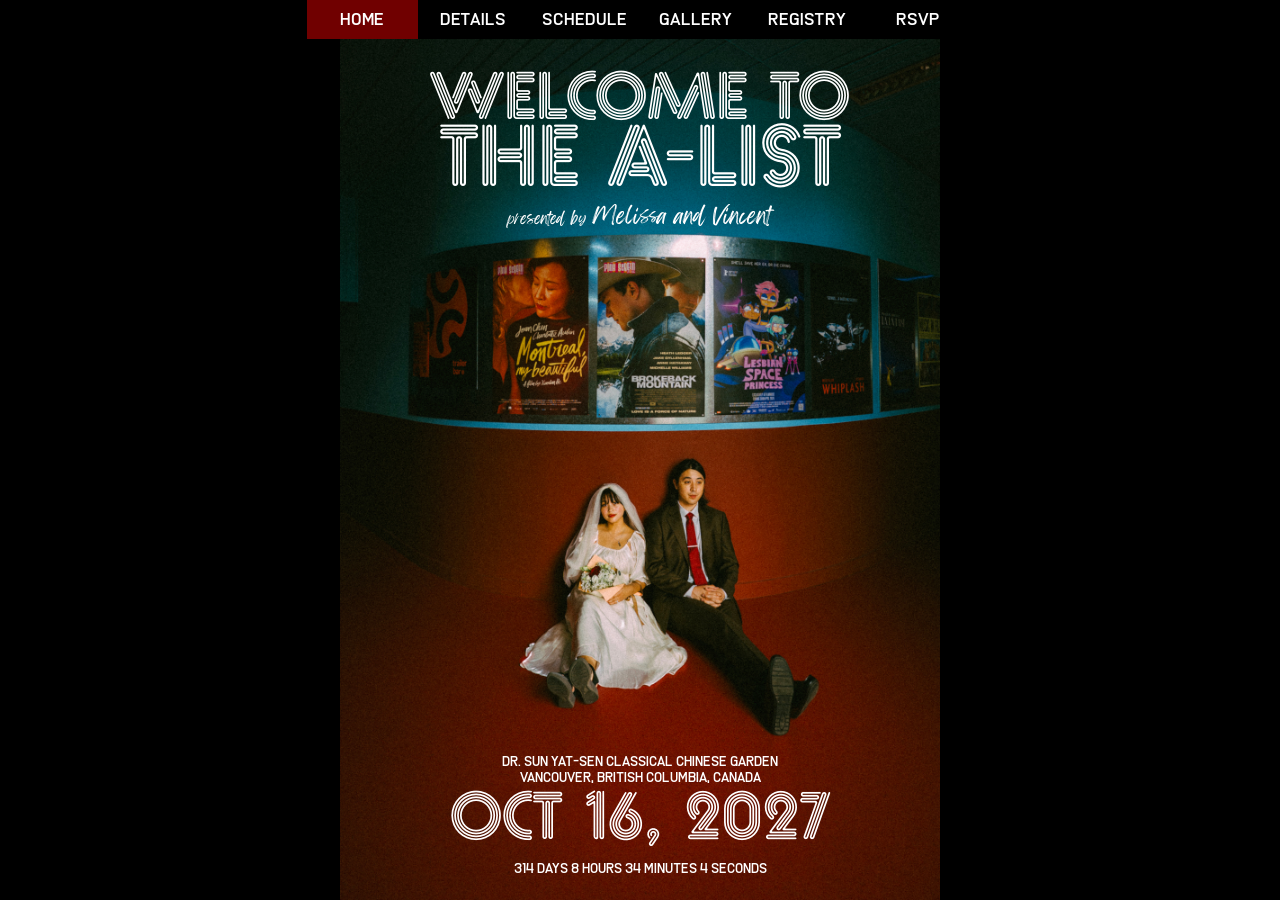
==== index.html @ 3ba60631 "nav bar aligned with bg image" ====
<!DOCTYPE html>
<html>
<head>
  <link rel="stylesheet" href="styles.css" type="text/css">
  <meta name="viewport" content="width=device-width, initial-scale=1">
  <title>Mel and Vince: The A-List - Home</title>
</head>

<style>
* {box-sizing: border-box}
</style>

<body style="background-color: black;
      background-image: url('backgrounds/movie-posters-t.jpg');
      background-position: center top;
      background-repeat: no-repeat;
      background-size: auto 100%;
      image-rendering: -webkit-optimize-contrast;">

  <!-- Navigation bar -->
  <div class="topnav">
    <a class="active" href="index.html"; style="font-weight: 100;">Home</a>
    <a href="info.html"; style="font-weight: 100;">Details</a>
    <a href="schedule.html"; style="font-weight: 100;">Schedule</a>
    <a href="gallery.html"; style="font-weight: 100;">Gallery</a>
    <a href="registry.html"; style="font-weight: 100;">Registry</a>
    <a href="rsvp.html"; style="font-weight: 100;">RSVP</a>
  </div>

  <header>
    <!-- Title -->
    <div class="container">
      <h1 style="font-family: 'NeoNeon'; font-size: clamp(0rem, 7.5vh, 5rem); font-weight: 100; margin-top: 5vh; margin-bottom: 1vh; line-height: .5">Welcome to</h1>
      <h1 style="font-family: 'NeoNeon'; font-size: clamp(0rem, 9.75vh, 6.5rem); font-weight: 100; margin-top: 2.5vh; margin-bottom: 3vh; line-height: .5">the A-List</h1>
      <h2 style="font-family: 'Feeling Passionate'; font-size: clamp(0rem, 1.5vh, 1rem); font-weight: 100; margin-bottom: 0.01vh; line-height: .5">presented by <span style="font-size: clamp(0rem, 2.25vh, 1.5rem);">Melissa and Vincent</span></h2>
    </div>
  </header>

  <main>
  </main>

  <footer>
    <div class="container" style="font-family: 'Fine Allie';">
      <h1 style="font-size: clamp(0rem, 1.5vh, 1rem); font-weight: 100; margin-top: 5vh; margin-bottom: .1vh;">Dr. Sun Yat-Sen Classical Chinese Garden</h1>
      <h1 style="font-size: clamp(0rem, 1.5vh, 1rem); font-weight: 100; margin-top: 0vh; margin-bottom: .1vh;">Vancouver, British Columbia, Canada</h1>
    </div>
    <div class="container">
      <h1 style="font-family: 'NeoNeon'; font-size: clamp(0rem, 7.5vh, 5rem); font-weight: 100; margin-top: 0vh; margin-bottom: 1vh;">Oct 16, 2027</h1>
    </div>

    <div class="container">
      <!-- Display the countdown timer in an element -->
      <p id="demo"></p>
      <style>
        #demo {
          font-size: clamp(0rem, 1.5vh, 1rem);
          font-family: 'Fine Allie';
          font-weight: 100;
          margin-bottom: 3vh;
          line-height: .5;
        }
      </style>

      <script>
      // Set the date we're counting down to
      var countDownDate = new Date("Oct 16, 2027 15:00:00").getTime();

      // Update the count down every 1 second
      var x = setInterval(function() {

        // Get today's date and time
        var now = new Date().getTime();

        // Find the distance between now and the count down date
        var distance = countDownDate - now;

        // Time calculations for years, months, weeks, days, hours, minutes and seconds
        var years = Math.floor(distance / (1000 * 60 * 60 * 24 * 365));
        var days = Math.floor(distance / (1000 * 60 * 60 * 24) - (365 * years));
        var hours = Math.floor((distance % (1000 * 60 * 60 * 24)) / (1000 * 60 * 60));
        var minutes = Math.floor((distance % (1000 * 60 * 60)) / (1000 * 60));
        var seconds = Math.floor((distance % (1000 * 60)) / 1000);

        // Display the result in the element with id="demo"
        if (years > 0) {
          document.getElementById("demo").innerHTML =
            years + " year "
            + days + " days "
            + hours + " hours "
            + minutes + " minutes "
            + seconds + " seconds ";
        } else {
          document.getElementById("demo").innerHTML =
              days + " days "
              + hours + " hours "
              + minutes + " minutes "
              + seconds + " seconds ";
        }
        // If the count down is finished, write some text
        if (distance < 0) {
          clearInterval(x);
          document.getElementById("demo").innerHTML = "It's Showtime!";
        }
      }, 1000);
      </script>
    </div>
  </footer>

</body>
</html>
---- styles.css ----
@font-face {
  font-family: 'Feeling Passionate';
  src: url('fonts/Feeling Passionate.ttf');
  font-weight: normal;
  font-style: normal;
}

@font-face {
  font-family: 'NeoNeon';
  src: url('fonts/NeoNeon.otf');
  font-weight: normal;
  font-style: normal;
}

@font-face {
  font-family: 'Fine Allie';
  src: url('fonts/Fine Allie.otf');
  font-weight: normal;
  font-style: normal;
}

/* Container holding the image and the text */
.container {
  position: relative;
  text-align: center;
  color: rgb(255, 255, 255);
}

/* Bottom left text */
.bottom-left {
  position: absolute;
  bottom: 8px;
  left: 16px;
}

/* Top left text */
.top-left {
  position: absolute;
  top: 8px;
  left: 16px;
}

/* Top right text */
.top-right {
  position: absolute;
  top: 8px;
  right: 16px;
}

/* Bottom right text */
.bottom-right {
  position: absolute;
  bottom: 8px;
  right: 16px;
}

/* Centered text */
.centered {
  font-family: 'Feeling Passionate';
  position: absolute;
  top: 50%;
  left: 50%;
  transform: translate(-50%, -50%);
}

/* Navigation Bar */
nav {
   text-align: center;
   word-spacing: clamp(0rem, 2vh, 1rem);
   padding: 10px;
   background-color: #ffffff;
   font-family: "Fine Allie";
}

nav a {
   color: #000000;
   text-decoration: none;
   font-size: larger;
}

html, body {
  height: 100%;
  margin: 0;
}

/* The article fills all the space between header & footer */
body {
  margin: 0;
  font-family: "Fine Allie";
  display: flex;
  flex-direction: column;
}

footer {
  min-height: 10vh;
}

main {
  flex: 1;
}

.topnav {
  font-family: 'Fine Allie';
  max-width: 667px;
  width: 100%;
  overflow: auto;
  background-color: #000000;
  box-sizing: border-box;
  display: table;
  margin: 0 auto;
  margin-left: auto;
  margin-right: auto;
}

.topnav a {
  float: left;
  padding: 1vh;
  color: #ffffff;
  text-decoration: none;
  width: 16.666%;
  font-size: 2vh;
  text-align: center;
}

.topnav a:hover {
  background-color: #ffffff;
  color: black;
}

.topnav a.active {
  background-color: #700000;
  color: white;
}
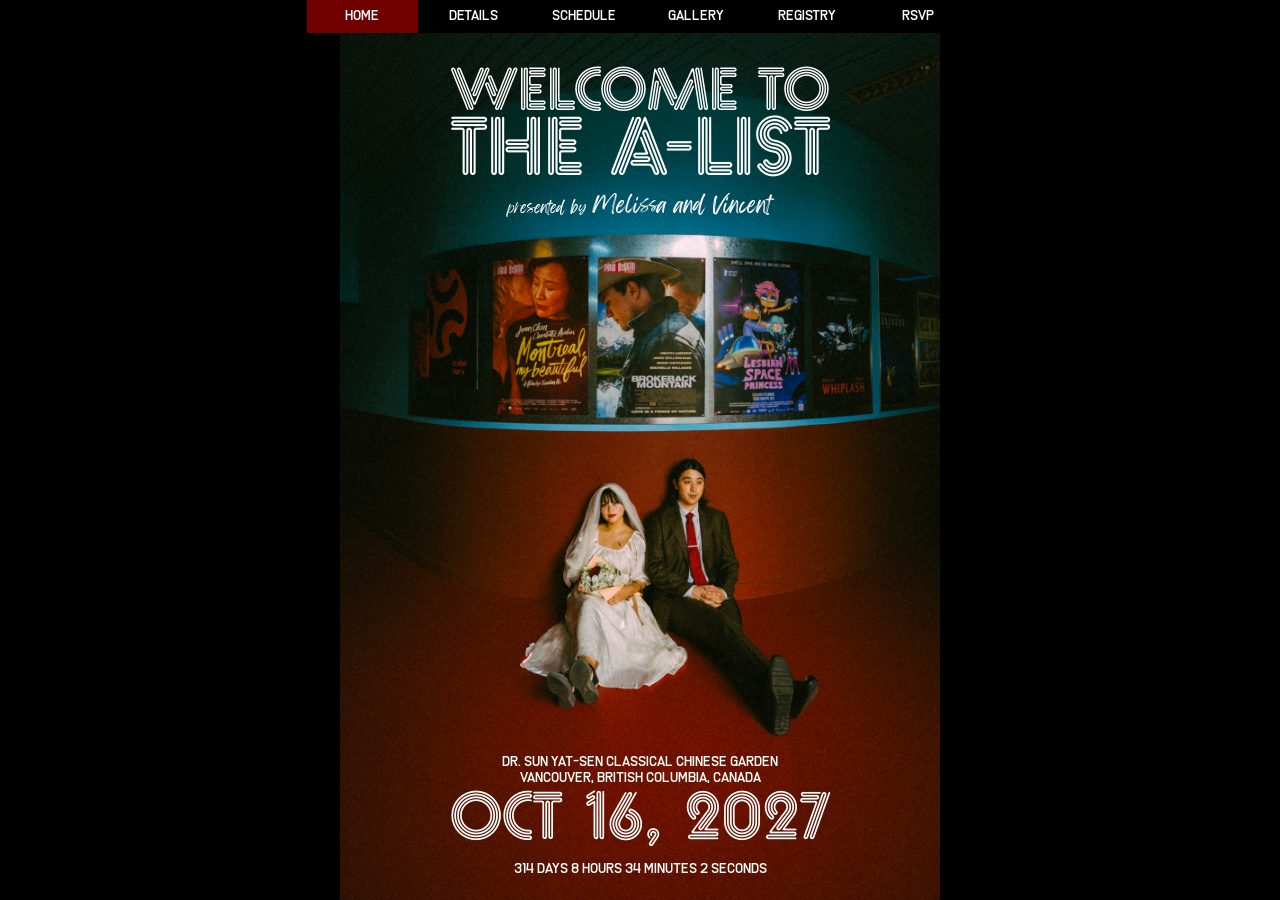
==== commit 6f0e299e: "Title fits on iPhone" ====
--- a/index.html
+++ b/index.html
@@ -30,9 +30,32 @@
   <header>
     <!-- Title -->
     <div class="container">
-      <h1 style="font-family: 'NeoNeon'; font-size: clamp(0rem, 7.5vh, 5rem); font-weight: 100; margin-top: 5vh; margin-bottom: 1vh; line-height: .5">Welcome to</h1>
-      <h1 style="font-family: 'NeoNeon'; font-size: clamp(0rem, 9.75vh, 6.5rem); font-weight: 100; margin-top: 2.5vh; margin-bottom: 3vh; line-height: .5">the A-List</h1>
-      <h2 style="font-family: 'Feeling Passionate'; font-size: clamp(0rem, 1.5vh, 1rem); font-weight: 100; margin-bottom: 0.01vh; line-height: .5">presented by <span style="font-size: clamp(0rem, 2.25vh, 1.5rem);">Melissa and Vincent</span></h2>
+      <h1 style="font-family: 'NeoNeon';
+                font-size: clamp(0rem, 6.75vh, 4.5rem);
+                font-weight: 100;
+                margin-top: 5vh;
+                margin-bottom: 1vh;
+                line-height: .5;">
+        Welcome to
+      </h1>
+      <h1 style="font-family: 'NeoNeon';
+                font-size: clamp(0rem, 9.25vh, 6.1667rem);
+                font-weight: 100;
+                margin-top: 2.5vh;
+                margin-bottom: 3vh;
+                line-height: .5;">
+        the A-List
+      </h1>
+      <h2 style="font-family: 'Feeling Passionate';
+                font-size: clamp(0rem, 1.5vh, 1rem);
+                font-weight: 100;
+                margin-bottom: 0.01vh;
+                line-height: .5">
+        presented by
+        <span style="font-size: clamp(0rem, 2.25vh, 1.5rem);">
+          Melissa and Vincent
+        </span>
+      </h2>
     </div>
   </header>
 
@@ -41,11 +64,25 @@
 
   <footer>
     <div class="container" style="font-family: 'Fine Allie';">
-      <h1 style="font-size: clamp(0rem, 1.5vh, 1rem); font-weight: 100; margin-top: 5vh; margin-bottom: .1vh;">Dr. Sun Yat-Sen Classical Chinese Garden</h1>
-      <h1 style="font-size: clamp(0rem, 1.5vh, 1rem); font-weight: 100; margin-top: 0vh; margin-bottom: .1vh;">Vancouver, British Columbia, Canada</h1>
+      <h1 style="font-size: clamp(0rem, 1.5vh, 1rem);
+                font-weight: 100;
+                margin-top: 5vh;
+                margin-bottom: .1vh;">
+        Dr. Sun Yat-Sen Classical Chinese Garden
+      </h1>
+      <h1 style="font-size: clamp(0rem, 1.5vh, 1rem);
+                font-weight: 100; margin-top: 0vh;
+                margin-bottom: .1vh;">
+        Vancouver, British Columbia, Canada
+      </h1>
     </div>
     <div class="container">
-      <h1 style="font-family: 'NeoNeon'; font-size: clamp(0rem, 7.5vh, 5rem); font-weight: 100; margin-top: 0vh; margin-bottom: 1vh;">Oct 16, 2027</h1>
+      <h1 style="font-family: 'NeoNeon';
+                font-size: clamp(0rem, 7.5vh, 5rem);
+                font-weight: 100; margin-top: 0vh;
+                margin-bottom: 1vh;">
+        Oct 16, 2027
+      </h1>
     </div>
 
     <div class="container">
--- a/styles.css
+++ b/styles.css
@@ -118,7 +118,7 @@
   color: #ffffff;
   text-decoration: none;
   width: 16.666%;
-  font-size: 2vh;
+  font-size: 1.5vh;
   text-align: center;
 }
 
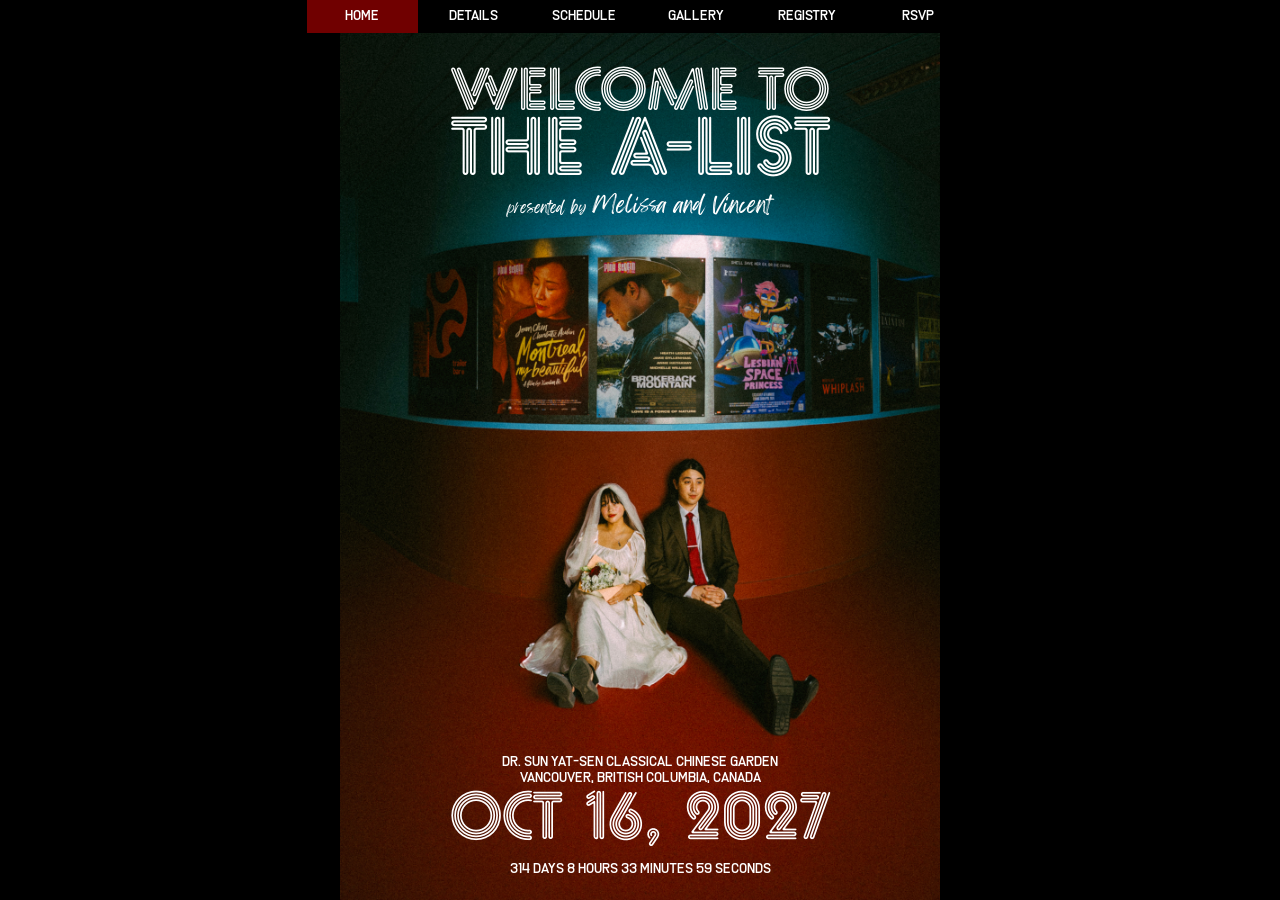
==== commit 7ca8c054: "Removed unneeded nav bar settings from HTML" ====
--- a/index.html
+++ b/index.html
@@ -19,12 +19,12 @@
 
   <!-- Navigation bar -->
   <div class="topnav">
-    <a class="active" href="index.html"; style="font-weight: 100;">Home</a>
-    <a href="info.html"; style="font-weight: 100;">Details</a>
-    <a href="schedule.html"; style="font-weight: 100;">Schedule</a>
-    <a href="gallery.html"; style="font-weight: 100;">Gallery</a>
-    <a href="registry.html"; style="font-weight: 100;">Registry</a>
-    <a href="rsvp.html"; style="font-weight: 100;">RSVP</a>
+    <a class="active" href="index.html";>Home</a>
+    <a href="info.html";>Details</a>
+    <a href="schedule.html";>Schedule</a>
+    <a href="gallery.html";>Gallery</a>
+    <a href="registry.html";>Registry</a>
+    <a href="rsvp.html";>RSVP</a>
   </div>
 
   <header>
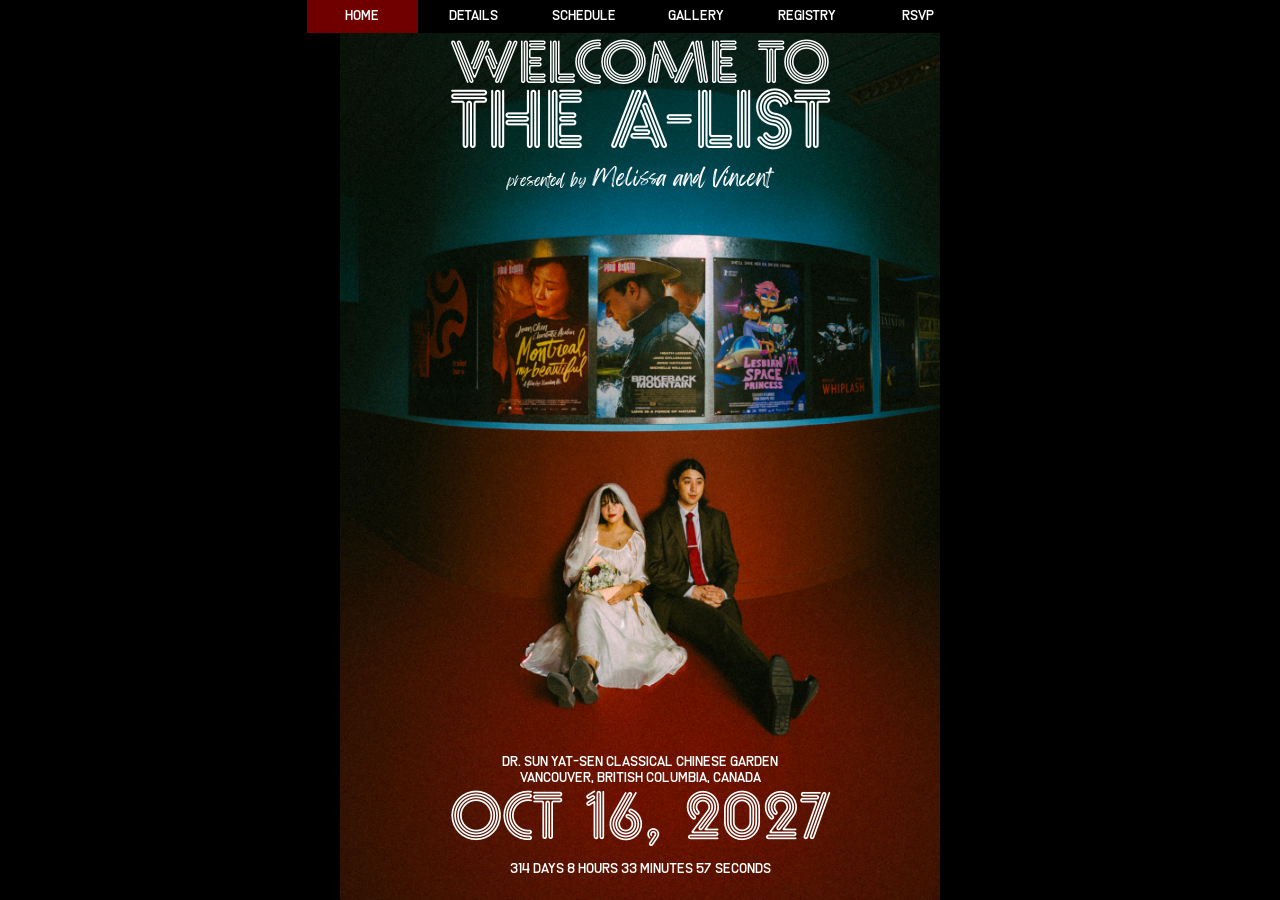
==== commit 02ac886c: "Pushing title up for iPhone" ====
--- a/index.html
+++ b/index.html
@@ -33,7 +33,7 @@
       <h1 style="font-family: 'NeoNeon';
                 font-size: clamp(0rem, 6.75vh, 4.5rem);
                 font-weight: 100;
-                margin-top: 5vh;
+                margin-top: 2vh;
                 margin-bottom: 1vh;
                 line-height: .5;">
         Welcome to
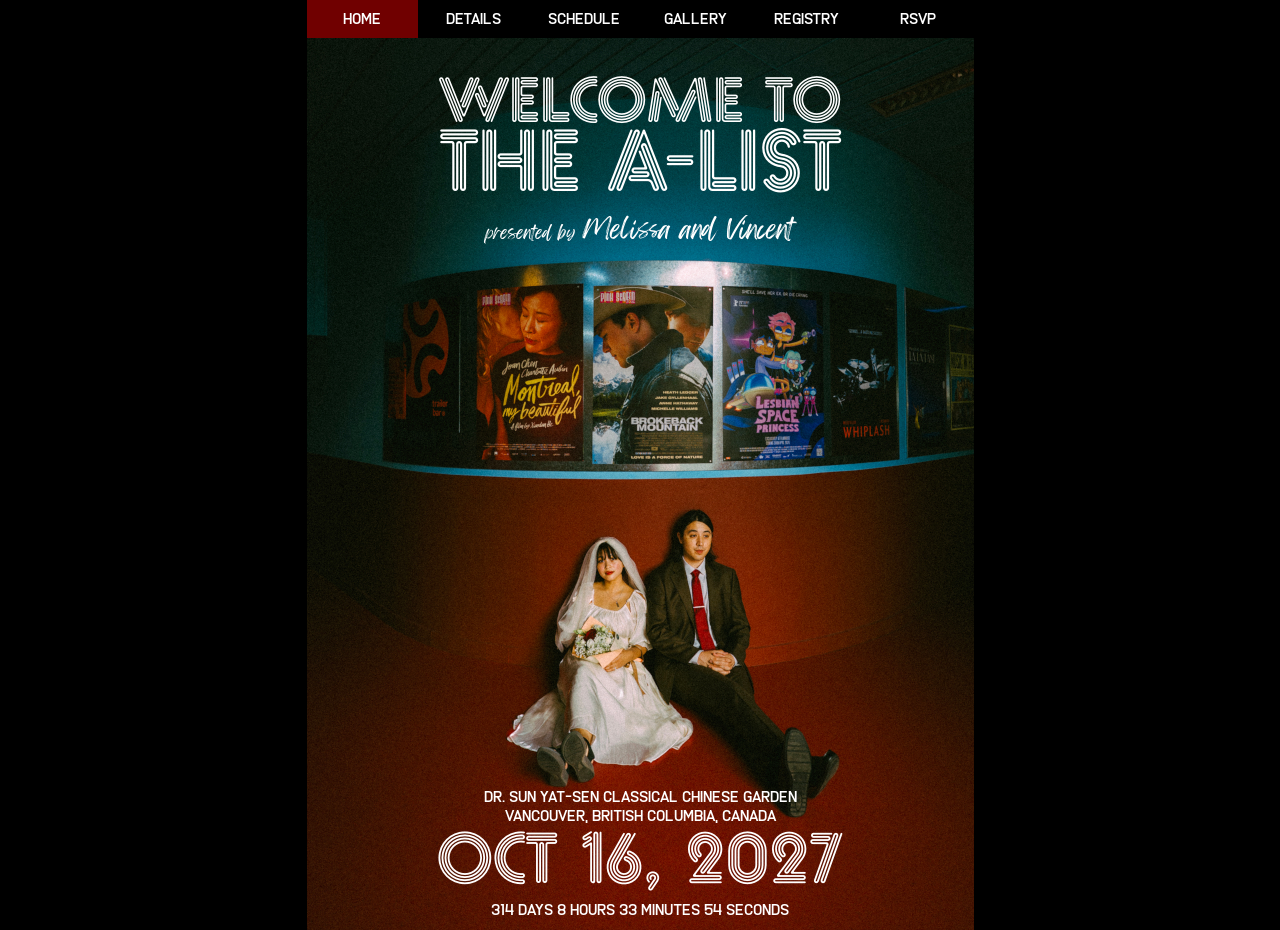
==== commit 63013182: "No scaling" ====
--- a/index.html
+++ b/index.html
@@ -4,18 +4,6 @@
   <link rel="stylesheet" href="styles.css" type="text/css">
   <meta name="viewport" content="width=device-width, initial-scale=1">
   <title>Mel and Vince: The A-List - Home</title>
-</head>
-
-<style>
-* {box-sizing: border-box}
-</style>
-
-<body style="background-color: black;
-      background-image: url('backgrounds/movie-posters-t.jpg');
-      background-position: center top;
-      background-repeat: no-repeat;
-      background-size: auto 100%;
-      image-rendering: -webkit-optimize-contrast;">
 
   <!-- Navigation bar -->
   <div class="topnav">
@@ -26,33 +14,42 @@
     <a href="registry.html";>Registry</a>
     <a href="rsvp.html";>RSVP</a>
   </div>
+</head>
+
+<style>
+* {box-sizing: border-box}
+</style>
+
+<body style="background-image: url('backgrounds/movie-posters-t.jpg');
+            image-rendering: -webkit-optimize-contrast;">
 
   <header>
     <!-- Title -->
     <div class="container">
       <h1 style="font-family: 'NeoNeon';
-                font-size: clamp(0rem, 6.75vh, 4.5rem);
+                font-size: 4rem;
                 font-weight: 100;
-                margin-top: 2vh;
-                margin-bottom: 1vh;
-                line-height: .5;">
+                margin-top: 50px;
+                margin-bottom: 10px;
+                line-height: .5;
+                flex-basis: initial;">
         Welcome to
       </h1>
       <h1 style="font-family: 'NeoNeon';
-                font-size: clamp(0rem, 9.25vh, 6.1667rem);
+                font-size: 5.5rem;
                 font-weight: 100;
-                margin-top: 2.5vh;
-                margin-bottom: 3vh;
-                line-height: .5;">
+                margin-top: 25px;
+                margin-bottom: 20px;
+                line-height: .5;
+                flex-basis: initial;">
         the A-List
       </h1>
       <h2 style="font-family: 'Feeling Passionate';
-                font-size: clamp(0rem, 1.5vh, 1rem);
+                font-size: 1rem;
                 font-weight: 100;
-                margin-bottom: 0.01vh;
-                line-height: .5">
+                flex-basis: initial;">
         presented by
-        <span style="font-size: clamp(0rem, 2.25vh, 1.5rem);">
+        <span style="font-size: 1.5rem;">
           Melissa and Vincent
         </span>
       </h2>
@@ -64,23 +61,26 @@
 
   <footer>
     <div class="container" style="font-family: 'Fine Allie';">
-      <h1 style="font-size: clamp(0rem, 1.5vh, 1rem);
+      <h1 style="font-size: 1rem;
                 font-weight: 100;
-                margin-top: 5vh;
-                margin-bottom: .1vh;">
+                line-height: .5;
+                margin-bottom: 5px">
         Dr. Sun Yat-Sen Classical Chinese Garden
       </h1>
-      <h1 style="font-size: clamp(0rem, 1.5vh, 1rem);
-                font-weight: 100; margin-top: 0vh;
-                margin-bottom: .1vh;">
+      <h1 style="font-size: 1rem;
+                font-weight: 100;
+                line-height: .5;
+                margin-bottom: 1px;">
         Vancouver, British Columbia, Canada
       </h1>
     </div>
     <div class="container">
       <h1 style="font-family: 'NeoNeon';
-                font-size: clamp(0rem, 7.5vh, 5rem);
-                font-weight: 100; margin-top: 0vh;
-                margin-bottom: 1vh;">
+                font-size: 4.5rem;
+                font-weight: 100;
+                line-height: .5;
+                margin-top: 25px;
+                margin-bottom: 10px;">
         Oct 16, 2027
       </h1>
     </div>
@@ -90,10 +90,10 @@
       <p id="demo"></p>
       <style>
         #demo {
-          font-size: clamp(0rem, 1.5vh, 1rem);
+          font-size: 1rem;
           font-family: 'Fine Allie';
           font-weight: 100;
-          margin-bottom: 3vh;
+          margin-top: 25px;
           line-height: .5;
         }
       </style>
--- a/styles.css
+++ b/styles.css
@@ -79,7 +79,7 @@
 }
 
 html, body {
-  height: 100%;
+  height: 930px;
   margin: 0;
 }
 
@@ -89,10 +89,14 @@
   font-family: "Fine Allie";
   display: flex;
   flex-direction: column;
+  background-color: black;
+  background-position: center top;
+  background-repeat: no-repeat;
+  background-size: 667px 1000px;
 }
 
 footer {
-  min-height: 10vh;
+  min-height: 100px;
 }
 
 main {
@@ -114,11 +118,10 @@
 
 .topnav a {
   float: left;
-  padding: 1vh;
+  padding: 10px;
   color: #ffffff;
   text-decoration: none;
   width: 16.666%;
-  font-size: 1.5vh;
   text-align: center;
 }
 
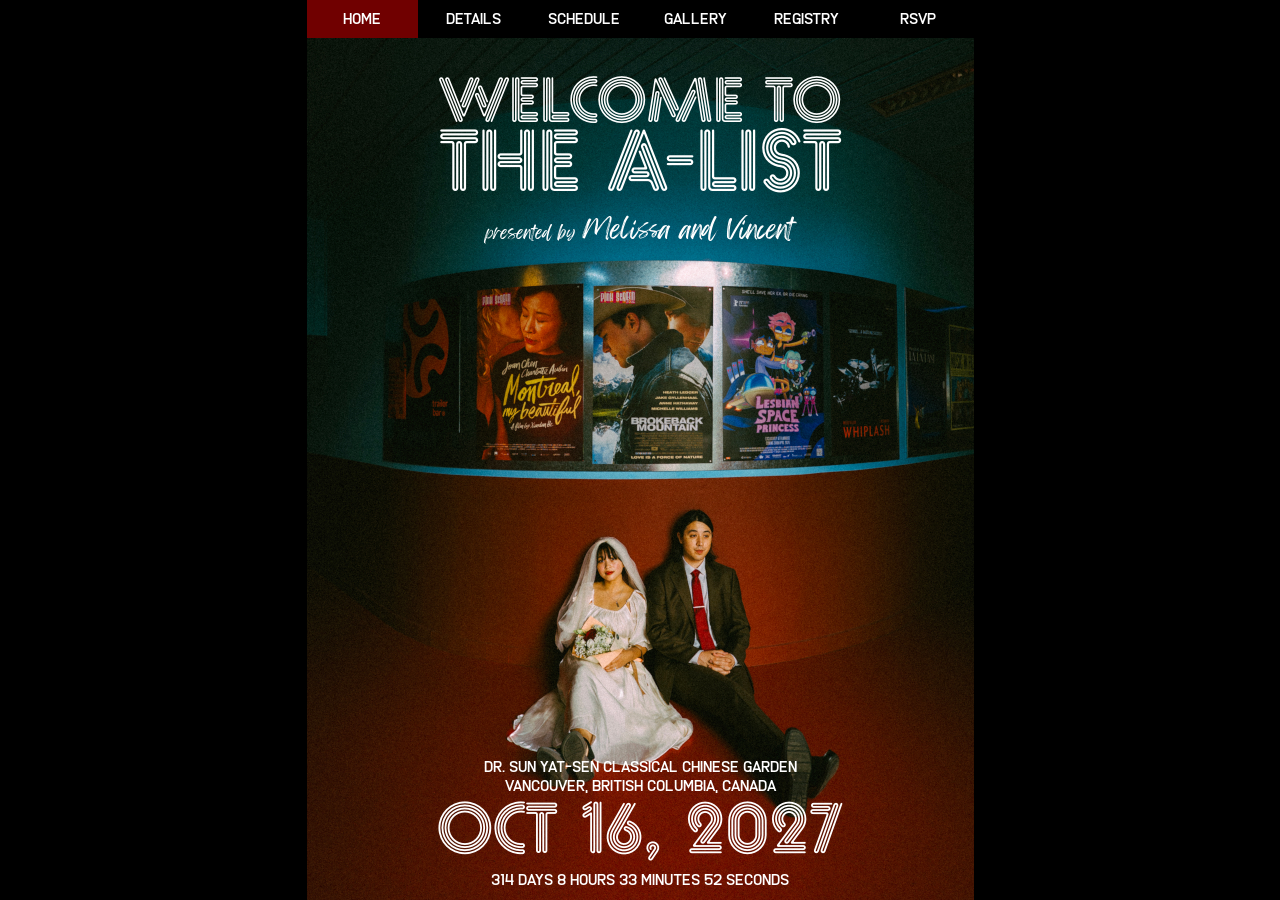
==== commit 546fc4b0: "Text scales with width of screen" ====
--- a/index.html
+++ b/index.html
@@ -27,7 +27,7 @@
     <!-- Title -->
     <div class="container">
       <h1 style="font-family: 'NeoNeon';
-                font-size: 4rem;
+                font-size: clamp(1rem, 15vw, 4rem);
                 font-weight: 100;
                 margin-top: 50px;
                 margin-bottom: 10px;
@@ -36,7 +36,7 @@
         Welcome to
       </h1>
       <h1 style="font-family: 'NeoNeon';
-                font-size: 5.5rem;
+                font-size: clamp(1rem, 20.625vw, 5.5rem);
                 font-weight: 100;
                 margin-top: 25px;
                 margin-bottom: 20px;
@@ -76,7 +76,7 @@
     </div>
     <div class="container">
       <h1 style="font-family: 'NeoNeon';
-                font-size: 4.5rem;
+                font-size: clamp(1rem, 16.875vw, 4.5rem);
                 font-weight: 100;
                 line-height: .5;
                 margin-top: 25px;
@@ -90,7 +90,7 @@
       <p id="demo"></p>
       <style>
         #demo {
-          font-size: 1rem;
+                font-size: clamp(.5rem, 3.75vw, 1rem);
           font-family: 'Fine Allie';
           font-weight: 100;
           margin-top: 25px;
--- a/styles.css
+++ b/styles.css
@@ -63,24 +63,15 @@
   transform: translate(-50%, -50%);
 }
 
-/* Navigation Bar */
-nav {
-   text-align: center;
-   word-spacing: clamp(0rem, 2vh, 1rem);
-   padding: 10px;
-   background-color: #ffffff;
-   font-family: "Fine Allie";
-}
-
-nav a {
-   color: #000000;
-   text-decoration: none;
-   font-size: larger;
-}
-
 html, body {
-  height: 930px;
+  width: auto;
+  max-width: 667px;
+  height: 1000px;
+  min-height: 900px;
+  max-height: 100%;
   margin: 0;
+  margin-left: auto;
+  margin-right: auto;
 }
 
 /* The article fills all the space between header & footer */
@@ -92,7 +83,13 @@
   background-color: black;
   background-position: center top;
   background-repeat: no-repeat;
-  background-size: 667px 1000px;
+  background-size: cover;
+}
+
+@media (max-width: 667px) {
+  .body {
+    background-size: 667px auto;
+  }
 }
 
 footer {
@@ -105,13 +102,14 @@
 
 .topnav {
   font-family: 'Fine Allie';
+  font-size: clamp(0rem, 3vw, 1rem);
   max-width: 667px;
   width: 100%;
   overflow: auto;
   background-color: #000000;
   box-sizing: border-box;
   display: table;
-  margin: 0 auto;
+  margin: auto auto;
   margin-left: auto;
   margin-right: auto;
 }
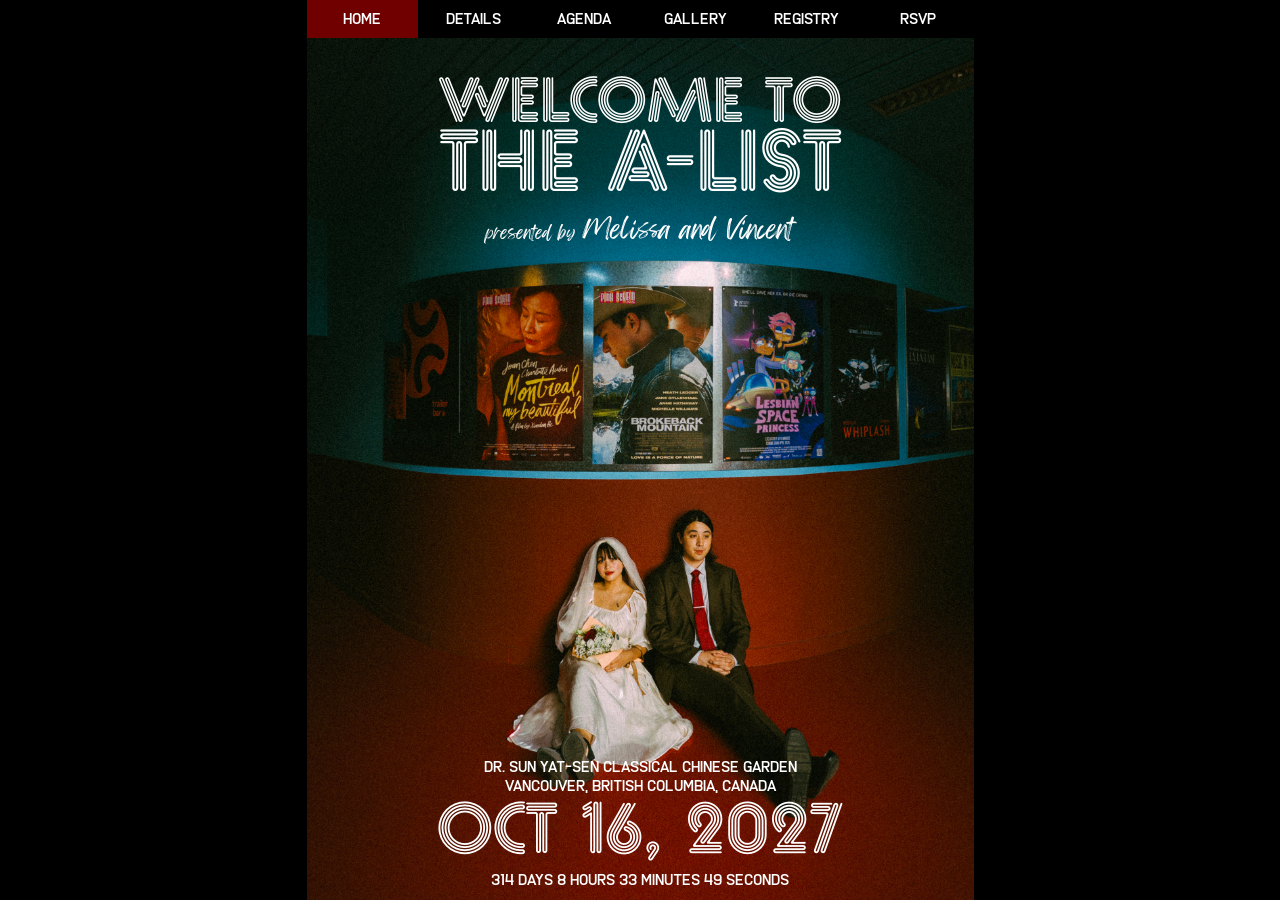
==== commit 96398c53: "Changed schedule to agenda for nav bar fit" ====
--- a/index.html
+++ b/index.html
@@ -9,7 +9,7 @@
   <div class="topnav">
     <a class="active" href="index.html";>Home</a>
     <a href="info.html";>Details</a>
-    <a href="schedule.html";>Schedule</a>
+    <a href="schedule.html";>Agenda</a>
     <a href="gallery.html";>Gallery</a>
     <a href="registry.html";>Registry</a>
     <a href="rsvp.html";>RSVP</a>
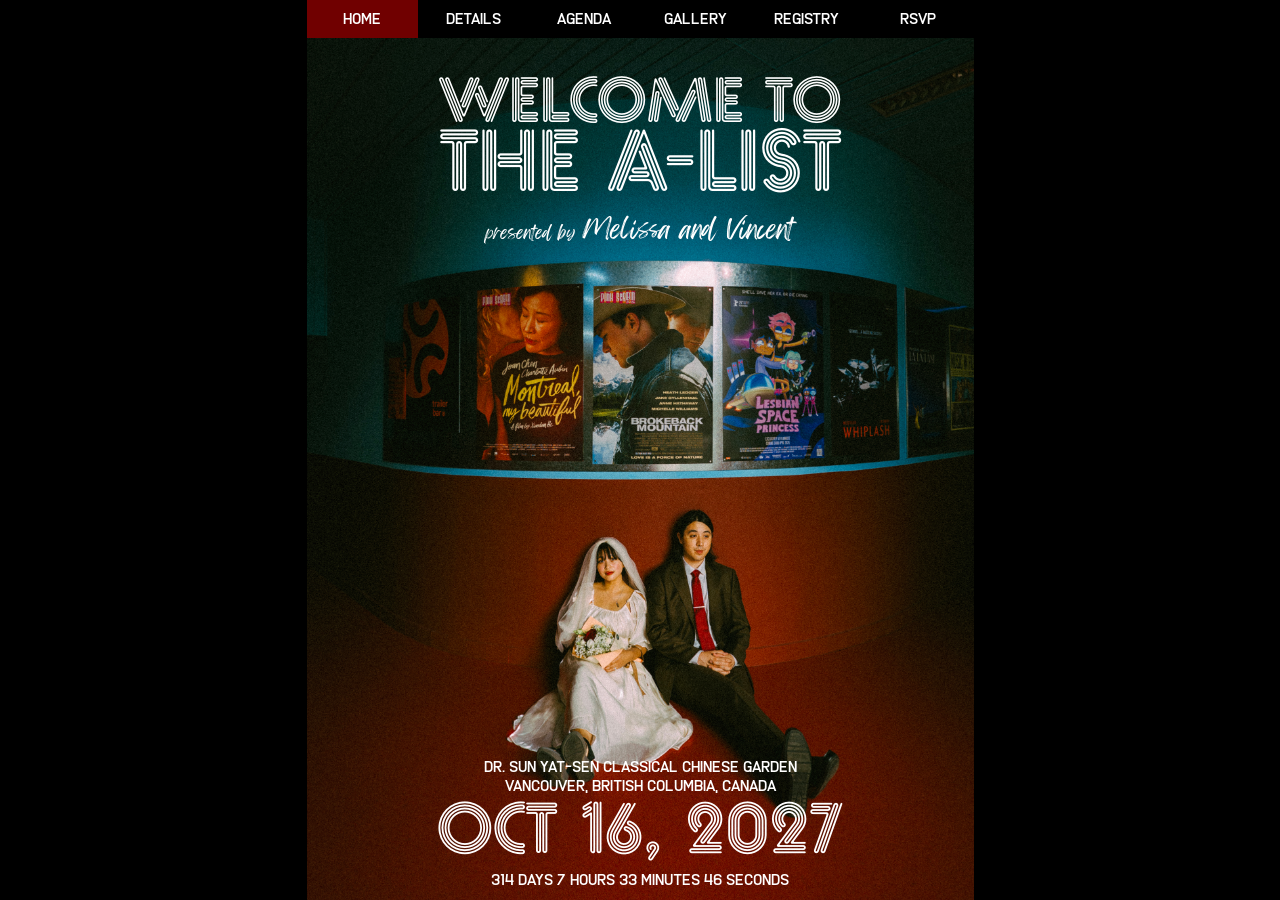
==== commit b2a1e066: "Updated countdown time" ====
--- a/index.html
+++ b/index.html
@@ -100,7 +100,7 @@
 
       <script>
       // Set the date we're counting down to
-      var countDownDate = new Date("Oct 16, 2027 15:00:00").getTime();
+      var countDownDate = new Date("Oct 16, 2027 14:00:00").getTime();
 
       // Update the count down every 1 second
       var x = setInterval(function() {
--- a/styles.css
+++ b/styles.css
@@ -56,11 +56,37 @@
 
 /* Centered text */
 .centered {
-  font-family: 'Feeling Passionate';
   position: absolute;
   top: 50%;
   left: 50%;
   transform: translate(-50%, -50%);
+}
+
+.flex-container {
+  display: flex;
+  color: rgb(255, 255, 255);
+  flex-direction: column;
+  margin: auto auto;
+  border-style: dotted;
+  margin-bottom: 50px;
+  width: calc(90% - 5vw);
+  max-width: 667px;
+}
+
+.title {
+  font-family: Feeling Passionate;
+  font-size: clamp(0rem, 4.2vw, 1.5rem);
+  transform: translate(-15%, -50%);
+  text-align: center;
+  width: clamp(0rem, 56vw, 20rem);
+  background-color: #700000;
+  margin: 10px;
+  padding: 10px;
+}
+
+.flex-container div {
+  margin: 10px;
+  padding: 10px;
 }
 
 html, body {
@@ -74,7 +100,6 @@
   margin-right: auto;
 }
 
-/* The article fills all the space between header & footer */
 body {
   margin: 0;
   font-family: "Fine Allie";
@@ -88,6 +113,9 @@
 
 @media (max-width: 667px) {
   .body {
+    background-size: 667px auto;
+  }
+  .container {
     background-size: 667px auto;
   }
 }
